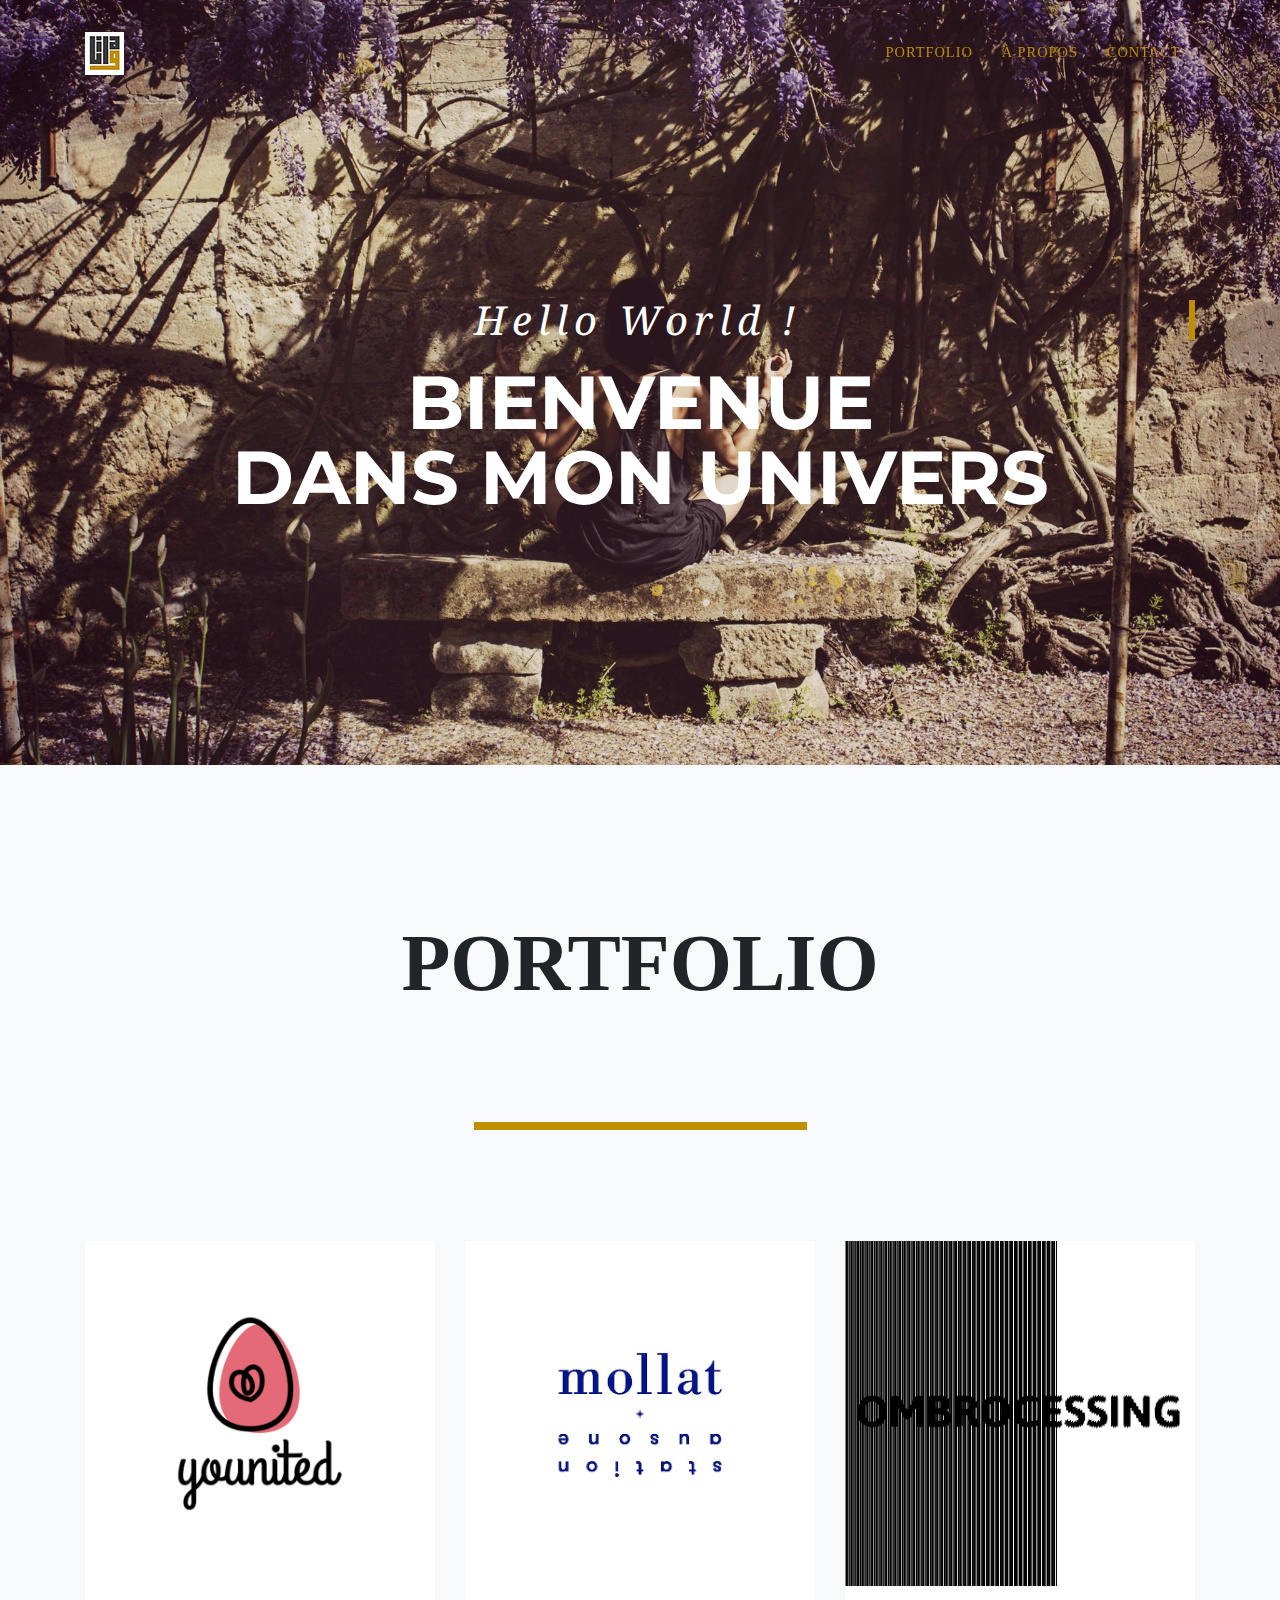
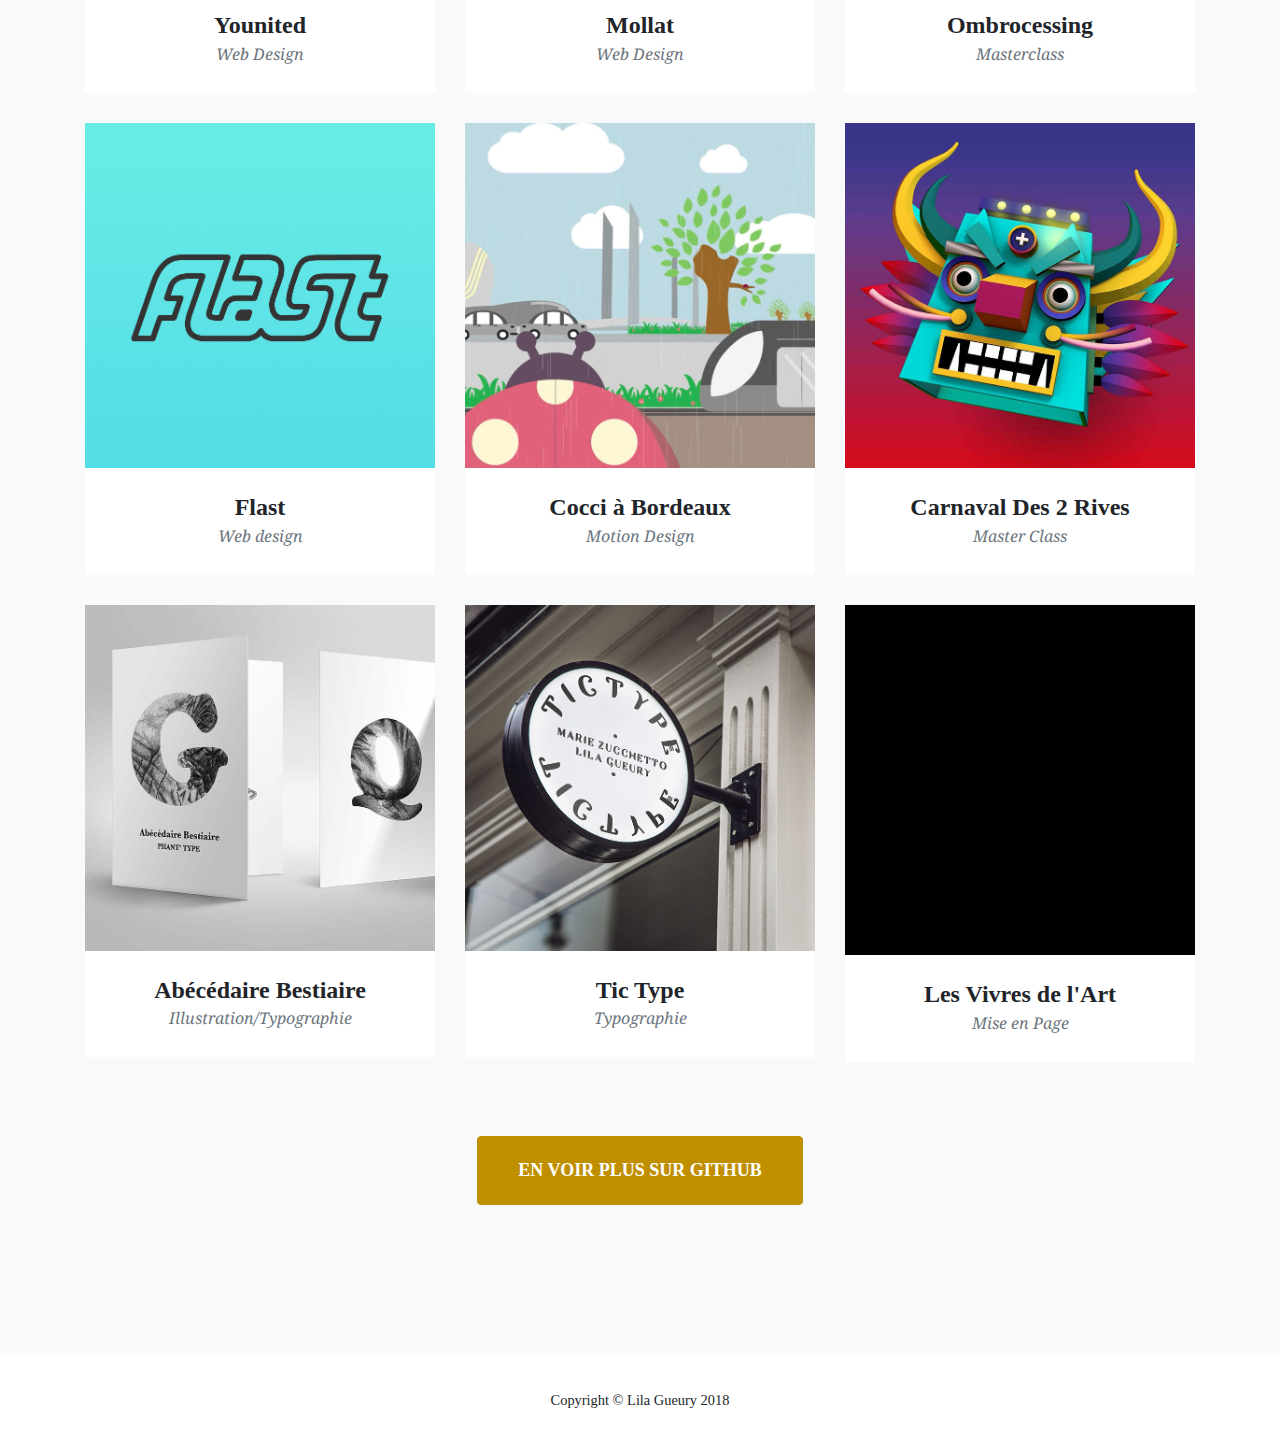
==== index.html @ fee43dcb "commit" ====
<!DOCTYPE html>
<html lang="en">

<head>

  <meta charset="utf-8">
  <meta name="viewport" content="width=device-width, initial-scale=1, shrink-to-fit=no">
  <meta name="description" content="">
  <meta name="author" content="">

  <title>Lila Gueury - Book</title>

  <!-- Bootstrap core CSS -->
  <link href="vendor/bootstrap/css/bootstrap.min.css" rel="stylesheet">

  <!-- Custom fonts for this template -->
  <link href="vendor/font-awesome/css/font-awesome.min.css" rel="stylesheet" type="text/css">
  <link href="https://fonts.googleapis.com/css?family=Montserrat:400,700" rel="stylesheet" type="text/css">
  <link href='https://fonts.googleapis.com/css?family=Kaushan+Script' rel='stylesheet' type='text/css'>
  <link href='https://fonts.googleapis.com/css?family=Droid+Serif:400,700,400italic,700italic' rel='stylesheet' type='text/css'>
  <link href='https://fonts.googleapis.com/css?family=Roboto+Slab:400,100,300,700' rel='stylesheet' type='text/css'>

  <!-- Custom styles for this template -->
  <link href="css/agency.css" rel="stylesheet">
  <link href="css/main.css" rel="stylesheet">
  <link href="css/font.css" rel="stylesheet">
  <link href="css/anim-typo.css" rel="stylesheet">

</head>

<body id="page-top">

  <!-- Navigation -->
  <nav class="navbar navbar-expand-lg navbar-dark fixed-top" id="mainNav">
    <div class="container">
      <a class="navbar-brand js-scroll-trigger" href="index.html">
        <img src="img/Logo.jpg" alt="mon logo" />
      </a>
      <button class="navbar-toggler navbar-toggler-right" type="button" data-toggle="collapse" data-target="#navbarResponsive"
        aria-controls="navbarResponsive" aria-expanded="false" aria-label="Toggle navigation">
        Menu
        <i class="fa fa-bars"></i>
      </button>
      <div class="collapse navbar-collapse" id="navbarResponsive">
        <ul class="navbar-nav text-uppercase ml-auto">
          <li class="nav-item">
            <a class="nav-link js-scroll-trigger" href="index.html">Portfolio</a>
          </li>
          <li class="nav-item">
            <a class="nav-link js-scroll-trigger" href="about.html">À propos</a>
          </li>
          <li class="nav-item">
            <a class="nav-link js-scroll-trigger" href="contact.html">Contact</a>
          </li>
        </ul>
      </div>
    </div>
  </nav>

  <!-- Header -->
  <header class="masthead">
    <div class="container">
      <div class="intro-text">
        <div class="intro-lead-in typewriter">Hello World !</div>
        <div class="intro-heading text-uppercase">Bienvenue
          <br>dans mon univers</div>
        <!-- <a class="btn btn-primary btn-xl text-uppercase js-scroll-trigger" href="#services">Tell Me More</a>-->
      </div>

    </div>
  </header>


  <!-- Portfolio Grid -->
  <section class="bg-light" id="portfolio">
    <div class="container">
      <div class="row">
        <div class="col-lg-12 text-center">
          <h2 class="section-heading text-uppercase">Portfolio</h2>
          <hr class="class1" />
        </div>
      </div>
      <div class="row">
        <div class="col-md-4 col-sm-6 portfolio-item">
          <a class="portfolio-link" data-toggle="modal" href="#portfolioModal1">
            <div class="portfolio-hover">
              <div class="portfolio-hover-content">
                <i class="fa fa-plus fa-3x"></i>
              </div>
            </div>
            <img class="img-fluid" src="img/portfolio/aperçu/younited-logo.jpg" alt="">
          </a>
          <div class="portfolio-caption">
            <h4>Younited</h4>
            <p class="text-muted">Web Design</p>
          </div>
        </div>
        <div class="col-md-4 col-sm-6 portfolio-item">
          <a class="portfolio-link" data-toggle="modal" href="#portfolioModal2">
            <div class="portfolio-hover">
              <div class="portfolio-hover-content">
                <i class="fa fa-plus fa-3x"></i>
              </div>
            </div>
            <img class="img-fluid" src="img/portfolio/aperçu/mollat-logo.jpg" alt="">
          </a>
          <div class="portfolio-caption">
            <h4>Mollat</h4>
            <p class="text-muted">Web Design</p>
          </div>
        </div>
        <div class="col-md-4 col-sm-6 portfolio-item">
          <a class="portfolio-link" data-toggle="modal" href="#portfolioModal3">
            <div class="portfolio-hover">
              <div class="portfolio-hover-content">
                <i class="fa fa-plus fa-3x"></i>
              </div>
            </div>
            <img class="img-fluid" src="img/portfolio/aperçu/ombrocessing.jpg" alt="">
          </a>
          <div class="portfolio-caption">
            <h4>Ombrocessing</h4>
            <p class="text-muted">Masterclass</p>
          </div>
        </div>
        <div class="col-md-4 col-sm-6 portfolio-item">
          <a class="portfolio-link" data-toggle="modal" href="#portfolioModal4">
            <div class="portfolio-hover">
              <div class="portfolio-hover-content">
                <i class="fa fa-plus fa-3x"></i>
              </div>
            </div>
            <img class="img-fluid" src="img/portfolio/aperçu/flast-logo.jpg" alt="">
          </a>
          <div class="portfolio-caption">
            <h4>Flast</h4>
            <p class="text-muted">Web design</p>
          </div>
        </div>
        <div class="col-md-4 col-sm-6 portfolio-item">
          <a class="portfolio-link" data-toggle="modal" href="#portfolioModal5">
            <div class="portfolio-hover">
              <div class="portfolio-hover-content">
                <i class="fa fa-plus fa-3x"></i>
              </div>
            </div>
            <img class="img-fluid" src="img/portfolio/aperçu/cocci.jpg" alt="">
          </a>
          <div class="portfolio-caption">
            <h4>Cocci à Bordeaux</h4>
            <p class="text-muted">Motion Design</p>
          </div>
        </div>
        <div class="col-md-4 col-sm-6 portfolio-item">
          <a class="portfolio-link" data-toggle="modal" href="#portfolioModal6">
            <div class="portfolio-hover">
              <div class="portfolio-hover-content">
                <i class="fa fa-plus fa-3x"></i>
              </div>
            </div>
            <img class="img-fluid" src="img/portfolio/aperçu/carnaval-logo.jpg" alt="">
          </a>
          <div class="portfolio-caption">
            <h4>Carnaval Des 2 Rives</h4>
            <p class="text-muted">Master Class</p>
          </div>
        </div>
        <div class="col-md-4 col-sm-6 portfolio-item">
          <a class="portfolio-link" data-toggle="modal" href="#portfolioModal7">
            <div class="portfolio-hover">
              <div class="portfolio-hover-content">
                <i class="fa fa-plus fa-3x"></i>
              </div>
            </div>
            <img class="img-fluid" src="img/portfolio/aperçu/abecedaire-couv.jpg" alt="">
          </a>
          <div class="portfolio-caption">
            <h4>Abécédaire Bestiaire</h4>
            <p class="text-muted">Illustration/Typographie</p>
          </div>
        </div>
        <div class="col-md-4 col-sm-6 portfolio-item">
          <a class="portfolio-link" data-toggle="modal" href="#portfolioModal8">
            <div class="portfolio-hover">
              <div class="portfolio-hover-content">
                <i class="fa fa-plus fa-3x"></i>
              </div>
            </div>
            <img class="img-fluid" src="img/portfolio/aperçu/tictype-logo.jpg" alt="">
          </a>
          <div class="portfolio-caption">
            <h4>Tic Type</h4>
            <p class="text-muted">Typographie</p>
          </div>
        </div>
        <div class="col-md-4 col-sm-6 portfolio-item">
          <a class="portfolio-link" data-toggle="modal" href="#portfolioModal9">
            <div class="portfolio-hover">
              <div class="portfolio-hover-content">
                <i class="fa fa-plus fa-3x"></i>
              </div>
            </div>
            <img class="img-fluid" src="img/portfolio/aperçu/lvda-logo.gif" alt="">
          </a>
          <div class="portfolio-caption">
            <h4>Les Vivres de l'Art</h4>
            <p class="text-muted">Mise en Page</p>
          </div>
        </div>
      </div>
      <div class="flex-align-center">
        <a class="btn btn-primary btn-xl text-uppercase js-scroll-trigger text-center" href="https://github.com/LilaGY?tab=repositories"
          target="_blank">En voir plus sur Github</a>
      </div>
    </div>
  </section>

  <!-- Footer -->
  <footer>
    <div class="container">
      <div class="row">
        <div class="text-align-center">
          <span class="copyright">Copyright &copy; Lila Gueury 2018</span>
        </div>
        <!--<div class="col-md-4">
            <ul class="list-inline social-buttons">
              <li class="list-inline-item">
                <a href="#">
                  <i class="fa fa-twitter"></i>
                </a>
              </li>
              <li class="list-inline-item">
                <a href="#">
                  <i class="fa fa-facebook"></i>
                </a>
              </li>
              <li class="list-inline-item">
                <a href="#">
                  <i class="fa fa-linkedin"></i>
                </a>
              </li>
            </ul>
          </div>-->

      </div>
    </div>
  </footer>

  <!-- Portfolio Modals -->

  <!-- Modal 1 -->
  <div class="portfolio-modal modal fade" id="portfolioModal1" tabindex="-1" role="dialog" aria-hidden="true">
    <div class="modal-dialog">
      <div class="modal-content">
        <div class="close-modal" data-dismiss="modal">
          <div class="lr">
            <div class="rl"></div>
          </div>
        </div>
        <div class="container">
          <div class="row">
            <div class="col-lg-8 mx-auto">
              <div class="modal-body">
                <!-- Project Details Go Here -->
                <h2 class="text-uppercase">Younited</h2>
                <p class="item-intro text-muted">Web Design</p>
                <hr class="class1" />
                <img class="img-fluid d-block mx-auto" src="img/portfolio/travaux/younited/younited.jpg" alt="">
                <img class="img-fluid d-block mx-auto" src="img/portfolio/travaux/younited/younited3.jpg" alt="Younited mockup">
                <img class="img-fluid d-block mx-auto" src="img/portfolio/travaux/younited/younited4.jpg" alt="Younited mockup">
                <img class="img-fluid d-block mx-auto" src="img/portfolio/travaux/younited/younited2.jpg" alt="Younited mockup">
                <p>Younited est une application designée dans le cadre d'un Masterclass, où le but était d'imaginer l'interface
                  d'un réseau d'échange solidaire. Nous devions donner aux utilisateurs la possibilité de donner de l'argent
                  ou des biens à d'autres personnes, dans le même pays ou non et imaginer les options possibles pouvant faciliter
                  l'utilisation et la navigation.
                </p>
                <button class="btn btn-primary" data-dismiss="modal" type="button">
                  <i class="fa fa-times"></i>
                  Fermer le projet</button>
              </div>
            </div>
          </div>
        </div>
      </div>
    </div>
  </div>

  <!-- Modal 2 -->
  <div class="portfolio-modal modal fade" id="portfolioModal2" tabindex="-1" role="dialog" aria-hidden="true">
    <div class="modal-dialog">
      <div class="modal-content">
        <div class="close-modal" data-dismiss="modal">
          <div class="lr">
            <div class="rl"></div>
          </div>
        </div>
        <div class="container">
          <div class="row">
            <div class="col-lg-8 mx-auto">
              <div class="modal-body">
                <!-- Project Details Go Here -->
                <h2 class="text-uppercase">Pictogrammes
                  <br>pour la Librairie Mollat</h2>
                <p class="item-intro text-muted">Web Design</p>
                <hr class="class1" />
                <img class="img-fluid d-block mx-auto" src="img/portfolio/travaux/mollat/pictogrammes-mollat.jpg" alt="">
                <img class="img-fluid d-block mx-auto" src="img/portfolio/travaux/mollat/mollat.jpg" alt="">
                <p>Pour la refonte de leur site internet, la libraire Mollat, la plus grande librairie indépendante de Bordeaux
                  a fait appel aux élèves de l'ECV Aquitaine pour la création d'un nouveau set de pictogrammes. J'ai été
                  sélectionné afin de réaliser ce dernier.
                </p>
                <ul class="list-inline">
                </ul>
                <button class="btn btn-primary" data-dismiss="modal" type="button">
                  <i class="fa fa-times"></i>
                  Fermer le projet</button>
              </div>
            </div>
          </div>
        </div>
      </div>
    </div>
  </div>

  <!-- Modal 3 -->
  <div class="portfolio-modal modal fade" id="portfolioModal3" tabindex="-1" role="dialog" aria-hidden="true">
    <div class="modal-dialog">
      <div class="modal-content">
        <div class="close-modal" data-dismiss="modal">
          <div class="lr">
            <div class="rl"></div>
          </div>
        </div>
        <div class="container">
          <div class="row">
            <div class="col-lg-8 mx-auto">
              <div class="modal-body">
                <!-- Project Details Go Here -->
                <h2 class="text-uppercase">Ombrocessing : Masterclass</h2>
                <p class="item-intro text-muted">Programmation & Sérigraphie</p>
                <hr class="class1" />
                <img class="img-fluid d-block mx-auto" src="img/portfolio/travaux/ombrocessing/ombrocessing3.jpg" alt="">
                <img class="img-fluid d-block mx-auto" src="img/portfolio/travaux/ombrocessing/ombrocessing4.jpg" alt="">
                <img class="img-fluid d-block mx-auto" src="img/portfolio/travaux/ombrocessing/ombrocessing.jpg" alt="">
                <img class="img-fluid d-block mx-auto" src="img/portfolio/travaux/ombrocessing/ombrocessing2.jpg" alt="">
                <h4>Ombro-cinéma + Processing = Ombrocessing</h4>
                <p>
                  <br>Ombrocessing est un atelier de création graphique mêlant programmation générative, technique d’ombrocinéma
                  et sérigraphie. Il est mené conjointement par Émeline Vivier de
                  <a href="https://www.atelierserrejoint.com/" target="_blank">l’Atelier SerreJoint</a> et Julien Gachadoat du
                  <a href="http://www.2roqs.fr/" target="_blank">studio 2Roqs</a> avec les 10 étudiants du mastère Design Interactif à l’ECV Bordeaux. Un premier atelier
                  a eu lieu du 5 au 13 avril 2018 avec les étudiants de 5e année qui ont été invités à produire une micro-édition
                  de 20 livrets sérigraphiés regroupant des animations abstraites générées par du code avec l’environnement
                  Processing.
                  <br>
                  <br>
                  <a href="https://github.com/LilaGY/Ombrocessing-Animations" target="_blank">Accéder au code ICI</a>
                </p>
                <button class="btn btn-primary" data-dismiss="modal" type="button">
                  <i class="fa fa-times"></i>
                  Fermer le projet</button>
              </div>
            </div>
          </div>
        </div>
      </div>
    </div>
  </div>

  <!-- Modal 4 -->
  <div class="portfolio-modal modal fade" id="portfolioModal4" tabindex="-1" role="dialog" aria-hidden="true">
    <div class="modal-dialog">
      <div class="modal-content">
        <div class="close-modal" data-dismiss="modal">
          <div class="lr">
            <div class="rl"></div>
          </div>
        </div>
        <div class="container">
          <div class="row">
            <div class="col-lg-8 mx-auto">
              <div class="modal-body">
                <!-- Project Details Go Here -->
                <h2 class="text-uppercase">Flast</h2>
                <p class="item-intro text-muted">Web Design</p>
                <hr class="class1" />
                <img class="img-fluid d-block mx-auto" src="img/portfolio/travaux/flast/flast-logo-2.jpg" alt="">
                <img class="img-fluid d-block mx-auto" src="img/portfolio/travaux/flast/flast.jpg" alt="">
                <img class="img-fluid d-block mx-auto" src="img/portfolio/travaux/flast/flast2.jpg" alt="">
                <img class="img-fluid d-block mx-auto" src="img/portfolio/travaux/flast/flast3.jpg" alt="">
                <p>Ce projet consiste à explorer les possibilités d’une nouvelle façon d’opérer les transactions avec un distributeur
                  au moyen d’une application web mobile. L’idée de départ est est la suivante : On élimine le clavier de
                  saisie sur l’ATM et on le remplace par le clavier du téléphone mobile. L’application web mobile permet
                  à l’utilisateur de localiser un ATM proche, de définir à l’avance la somme qu’il souhaite retirer ainsi
                  qu’un code unique pour la transaction. Lorsqu’il s’approche de la machine il reçoit un prompt pour s’identifier
                  dans une interface web. Une fois l’identification faite il prend ses billets .. simple non? peut-être pas
                  tant que ça.
                  <br>
                  <br>Équipe : MESTRALLET-MARECHAL Morgane, MORENO Céline, MAGNIN Charlotte, RONZON-JARICOT Victorine, TERRADE
                  Clément
                </p>
                <button class="btn btn-primary" data-dismiss="modal" type="button">
                  <i class="fa fa-times"></i>
                  Fermer le projet</button>
              </div>
            </div>
          </div>
        </div>
      </div>
    </div>
  </div>

  <!-- Modal 5 -->
  <div class="portfolio-modal modal fade" id="portfolioModal5" tabindex="-1" role="dialog" aria-hidden="true">
    <div class="modal-dialog">
      <div class="modal-content">
        <div class="close-modal" data-dismiss="modal">
          <div class="lr">
            <div class="rl"></div>
          </div>
        </div>
        <div class="container">
          <div class="row">
            <div class="col-lg-8 mx-auto">
              <div class="modal-body">
                <!-- Project Details Go Here -->
                <h2 class="text-uppercase">Cocci à Bordeaux</h2>
                <p class="item-intro text-muted">Motion design</p>
                <hr class="class1" />
                <iframe src="https://player.vimeo.com/video/262811534" width="640" height="559" frameborder="0" webkitallowfullscreen mozallowfullscreen
                  allowfullscreen></iframe>
                <p>
                  <br>Mirane, société spécialisée dans le marketing digital in-store a fait appel aux Masters 2 de l'ECV Aquitaine
                  afin de créer des vidéos qui représenteraient notre vision de la place de la nature à Bordeaux, afin de
                  les diffuser sur l'écran LED outdoor de 39m2 du centre commercial implanté dans le centre ville de Bordeaux,
                  de la Promenade Sainte-Catherine.
                  <br>(Cet écran a pour but de diffuser des informations touristiques & artistiques)
                </p>
                <button class="btn btn-primary" data-dismiss="modal" type="button">
                  <i class="fa fa-times"></i>
                  Fermer le projet</button>
              </div>
            </div>
          </div>
        </div>
      </div>
    </div>
  </div>

  <!-- Modal 6 -->
  <div class="portfolio-modal modal fade" id="portfolioModal6" tabindex="-1" role="dialog" aria-hidden="true">
    <div class="modal-dialog">
      <div class="modal-content">
        <div class="close-modal" data-dismiss="modal">
          <div class="lr">
            <div class="rl"></div>
          </div>
        </div>
        <div class="container">
          <div class="row">
            <div class="col-lg-8 mx-auto">
              <div class="modal-body">
                <!-- Project Details Go Here -->
                <h2 class="text-uppercase">Carnaval
                  <br>Augmenté</h2>
                <p class="item-intro text-muted">Masterclass</p>
                <hr class="class1" />
                <img class="img-fluid d-block mx-auto" src="img/portfolio/travaux/carnaval/carnaval2.jpg" alt="">
                <img class="img-fluid d-block mx-auto" src="img/portfolio/travaux/carnaval/carnaval-masque.jpg" alt="">
                <p>Pour l’édition 2018 du Carnaval de Bordeaux
                  <a href="https://www.facebook.com/carnavaldes2rives/?ref=page_internal" target="_blank">(Carnaval des 2 Rives)</a>, Guillaumit, le directeur artistique de l’évènement, a fait appel au troisième
                  année et master 2 de l'ECV Aquitaine, pour réaliser des masques interactifs. Nous devions travailler par
                  équipe de 5 minimum avec un délais de 2 semaines. Découpage, peinture, soudure... Toutes les tâches devaient
                  être réalisé par nos soins (excépté la programmation).
                  <br>
                  <br>Équipe : TURLAN Margot, MAGNIN Charlotte, WHAN Zhen et HERAUD Pierre.
                  <br>
                  <a href="https://www.facebook.com/carnavaldes2rives/videos/870842666432556/" target="_blank">Vidéo des costumes par ici.</a>

                </p>
                <button class="btn btn-primary" data-dismiss="modal" type="button">
                  <i class="fa fa-times"></i>
                  Fermer le projet</button>
              </div>
            </div>
          </div>
        </div>
      </div>
    </div>
  </div>


  <!-- Modal 7 -->
  <div class="portfolio-modal modal fade" id="portfolioModal7" tabindex="-1" role="dialog" aria-hidden="true">
    <div class="modal-dialog">
      <div class="modal-content">
        <div class="close-modal" data-dismiss="modal">
          <div class="lr">
            <div class="rl"></div>
          </div>
        </div>
        <div class="container">
          <div class="row">
            <div class="col-lg-8 mx-auto">
              <div class="modal-body">
                <!-- Project Details Go Here -->
                <h2 class="text-uppercase">Abécédaire bestiaire</h2>
                <p class="item-intro text-muted">Typographie</p>
                <hr class="class1" />
                <img class="img-fluid d-block mx-auto" src="img/portfolio/travaux/abc/abecedaire.jpg" alt="">
                <img class="img-fluid d-block mx-auto" src="img/portfolio/travaux/abc/chp.jpg" alt="">
                <img class="img-fluid d-block mx-auto" src="img/portfolio/travaux/abc/diq.jpg" alt="">
                <p>Sur la base d'une typographie existante, il était demandé d'y apporter un côté "bestiaire"".
                  <br>Pour cela, grâce à différents éléments qui composent un animal, il fallait réussir à faire ressortir les
                  caractéristiques physique de ce dernier. J’ai, pour ma part, choisi la typographie "Cooper Black". J'ai
                  très vite associé ses empattements à un éléphant. Chaque lettre représente une partie de l'animal : sa
                  trompe, ses pattes, ses yeux, sa peau, etc...</p>
                <button class="btn btn-primary" data-dismiss="modal" type="button">
                  <i class="fa fa-times"></i>
                  Fermer le projet</button>
              </div>
            </div>
          </div>
        </div>
      </div>
    </div>
  </div>


  <!-- Modal 8 -->
  <div class="portfolio-modal modal fade" id="portfolioModal8" tabindex="-1" role="dialog" aria-hidden="true">
    <div class="modal-dialog">
      <div class="modal-content">
        <div class="close-modal" data-dismiss="modal">
          <div class="lr">
            <div class="rl"></div>
          </div>
        </div>
        <div class="container">
          <div class="row">
            <div class="col-lg-8 mx-auto">
              <div class="modal-body">
                <!-- Project Details Go Here -->
                <h2 class="text-uppercase">TicType :
                  <br>Workshop
                  <br>avec Jack Usine
                </h2>
                <p class="item-intro text-muted">Typographie</p>
                <hr class="class1" />
                <img class="img-fluid d-block mx-auto" src="img/portfolio/travaux/tictype/lettres.jpg" alt="">
                <img class="img-fluid d-block mx-auto" src="img/portfolio/travaux/tictype/affiche1.jpg" alt="">
                <img class="img-fluid d-block mx-auto" src="img/portfolio/travaux/tictype/affiche2.jpg" alt="">
                <img class="img-fluid d-block mx-auto" src="img/portfolio/travaux/tictype/affiche.jpg" alt="">
                <p>Tictype est une typographie réalisée lors d'un workshop avec le typographe
                  <a href="http://https://www.usine.name//" target="_blank">Jack Usine.</a> Nous devions créer une police de caractère basée sur les formes d'un objet choisi (ici,
                  c'est un réveil). À partir de ce dernier, nous avons du analyser chaque partie, chaque détail, afin de
                  relever les formes qui nous serviraient pour nos lettres.
                  <br>
                  <br>Équipe : ZUCCHETTO Marie</p>
                <button class="btn btn-primary" data-dismiss="modal" type="button">
                  <i class="fa fa-times"></i>
                  Fermer le projet</button>
              </div>
            </div>
          </div>
        </div>
      </div>
    </div>
  </div>


  <!-- Modal 9-->
  <div class="portfolio-modal modal fade" id="portfolioModal9" tabindex="-1" role="dialog" aria-hidden="true">
    <div class="modal-dialog">
      <div class="modal-content">
        <div class="close-modal" data-dismiss="modal">
          <div class="lr">
            <div class="rl"></div>
          </div>
        </div>
        <div class="container">
          <div class="row">
            <div class="col-lg-8 mx-auto">
              <div class="modal-body">
                <!-- Project Details Go Here -->
                <h2 class="text-uppercase">Brochure
                  <br>pour les Vivres de l'Art</h2>
                <p class="item-intro text-muted">Mise en page</p>
                <hr class="class1" />
                <img class="img-fluid d-block mx-auto" src="img/portfolio/travaux/lvda/lvda-brochure.jpg" alt="">
                <img class="img-fluid d-block mx-auto" src="img/portfolio/travaux/lvda/lvda-brochure1.jpg" alt="">
                <img class="img-fluid d-block mx-auto" src="img/portfolio/travaux/lvda/lvda-brochure2.jpg" alt="">
                <p>
                  <a href="http://lesvivresdelart.org/" target="_blank">"Les Vivres de l'art - le domaine du possible"</a> est un projet artistique global organisé autour de l’atelier
                  de Jean-François BUISSON, et implanté dans les anciens abattoirs des Vivres de la Marine. Lors de mon stage
                  aux Vivres de l'Art, il m'a été demandé de réaliser une brochure permettant aux visiteurs de faire un don
                  à la structure.
                </p>
                <button class="btn btn-primary" data-dismiss="modal" type="button">
                  <i class="fa fa-times"></i>
                  Fermer le projet</button>
              </div>
            </div>
          </div>
        </div>
      </div>
    </div>
  </div>

  <!-- Bootstrap core JavaScript -->
  <script src="vendor/jquery/jquery.min.js"></script>
  <script src="vendor/bootstrap/js/bootstrap.bundle.min.js"></script>

  <!-- Plugin JavaScript -->
  <script src="vendor/jquery-easing/jquery.easing.min.js"></script>

  <!-- Contact form JavaScript -->
  <script src="js/jqBootstrapValidation.js"></script>
  <script src="js/contact_me.js"></script>

  <!-- Custom scripts for this template -->
  <script src="js/agency.min.js"></script>

</body>

</html>
---- css/agency.css ----
/*!
 * Start Bootstrap - Agency v4.1.1 (https://startbootstrap.com/template-overviews/agency)
 * Copyright 2013-2018 Start Bootstrap
 * Licensed under MIT (https://github.com/BlackrockDigital/startbootstrap-agency/blob/master/LICENSE)
 */
body {
  overflow-x: hidden;
  font-family: 'CircularStd-Book';
}

p {
  line-height: 1.75;
}

a {
  color: #bf8f00;
}

a:hover {
  color: #bf8f00;
}

.text-primary {
  color: #bf8f00 !important;
}

h1,
h2,
h3,
h4,
h5,
h6 {
  font-weight: 700;
  font-family: 'CircularStd-Bold';
}

h1{
  margin:10%;
}

section {
  padding: 100px 0;
}

section h2.section-heading {
  font-size: 80px;
  margin-top: 0;
  margin-bottom: 10%;
}

section h3.section-subheading {
  font-size: 16px;
  font-weight: 400;
  font-style: italic;
  margin-bottom: 75px;
  text-transform: none;
  font-family: 'Droid Serif', 'Helvetica Neue', Helvetica, Arial, sans-serif;
}

@media (min-width: 768px) {
  section {
    padding: 150px 0;
  }
}

.btn {
  font-family: 'CircularStd-Book';
  font-weight: 700;
}

.btn-xl {
  font-size: 18px;
  padding: 20px 40px;
  margin-top:4%;
}

.btn-primary {
  background-color: #bf8f00;
  border-color: #bf8f00;
}

.btn-primary:active, .btn-primary:focus, .btn-primary:hover {
  background-color: #bf8f00 !important;
  border-color: #bf8f00 !important;
  color: white;
}

.btn-primary:active, .btn-primary:focus {
  box-shadow: 0 0 0 0.2rem rgba(254, 209, 55, 0.5) !important;
}

::-moz-selection {
  background: #bf8f00;
  text-shadow: none;
}

::selection {
  background: #bf8f00;
  text-shadow: none;
}

img::selection {
  background: transparent;
}

img::-moz-selection {
  background: transparent;
}

#mainNav {
  background-color: #212529;
}

#mainNav .navbar-toggler {
  font-size: 12px;
  right: 0;
  padding: 13px;
  text-transform: uppercase;
  color: white;
  border: 0;
  background-color: #bf8f00;
  font-family: 'CircularStd-Book';
}

#mainNav .navbar-brand {
  color: #bf8f00;
  font-family: 'CircularStd-Book';
}

#mainNav .navbar-brand.active, #mainNav .navbar-brand:active, #mainNav .navbar-brand:focus, #mainNav .navbar-brand:hover {
  color: #bf8f00;;
}

#mainNav .navbar-nav .nav-item .nav-link {
  font-size: 90%;
  font-weight: 400;
  padding: 0.75em 0;
  letter-spacing: 1px;
  color: #bf8f00;
  font-family: 'CircularStd-Book';
}


#mainNav .navbar-nav .nav-item .nav-link.active, #mainNav .navbar-nav .nav-item .nav-link:hover {
  color: white;
}

@media (min-width: 992px) {
  #mainNav {
    padding-top: 25px;
    padding-bottom: 25px;
    -webkit-transition: padding-top 0.3s, padding-bottom 0.3s;
    -moz-transition: padding-top 0.3s, padding-bottom 0.3s;
    transition: padding-top 0.3s, padding-bottom 0.3s;
    border: none;
    background-color: transparent;
  }
  #mainNav .navbar-brand {
    font-size: 1.75em;
    -webkit-transition: all 0.3s;
    -moz-transition: all 0.3s;
    transition: all 0.3s;
  }
  #mainNav .navbar-nav .nav-item .nav-link {
    padding: 1.1em 1em !important;
  }
  #mainNav.navbar-shrink {
    padding-top: 0;
    padding-bottom: 0;
    background-color: black;
  }
  #mainNav.navbar-shrink .navbar-brand {
    font-size: 1.25em;
    padding: 12px 0;
  }
}

header.masthead {
  text-align: center;
  color: white;
  background-image: url("../img/header-bg.jpg");
  background-repeat: no-repeat;
  background-attachment: scroll;
  background-position: center center;
  -webkit-background-size: cover;
  -moz-background-size: cover;
  -o-background-size: cover;
  background-size: cover;
}

header.masthead .intro-text {
  padding-top: 150px;
  padding-bottom: 100px;
}

header.masthead .intro-text .intro-lead-in {
  font-size: 22px;
  font-style: italic;
  line-height: 22px;
  margin-bottom: 25px;
  font-family: 'Droid Serif', 'Helvetica Neue', Helvetica, Arial, sans-serif;
}

header.masthead .intro-text .intro-heading {
  font-size: 50px;
  font-weight: 700;
  line-height: 50px;
  margin-bottom: 25px;
  font-family: 'Montserrat', 'Helvetica Neue', Helvetica, Arial, sans-serif;
}

@media (min-width: 768px) {
  header.masthead .intro-text {
    padding-top: 300px;
    padding-bottom: 200px;
  }
  header.masthead .intro-text .intro-lead-in {
    font-size: 40px;
    font-style: italic;
    line-height: 40px;
    margin-bottom: 25px;
    font-family: 'Droid Serif', 'Helvetica Neue', Helvetica, Arial, sans-serif;
  }
  header.masthead .intro-text .intro-heading {
    font-size: 75px;
    font-weight: 700;
    line-height: 75px;
    margin-bottom: 50px;
    font-family: 'Montserrat', 'Helvetica Neue', Helvetica, Arial, sans-serif;
  }
}

.service-heading {
  margin: 15px 0;
  text-transform: none;
}

#portfolio .portfolio-item {
  right: 0;
  margin: 0 0 15px;
}

#portfolio .portfolio-item .portfolio-link {
  position: relative;
  display: block;
  max-width: 400px;
  margin: 0 auto;
  cursor: pointer;
}

#portfolio .portfolio-item .portfolio-link .portfolio-hover {
  position: absolute;
  width: 100%;
  height: 100%;
  -webkit-transition: all ease 0.5s;
  -moz-transition: all ease 0.5s;
  transition: all ease 0.5s;
  opacity: 0;
  background: #bf8f00;
}

#portfolio .portfolio-item .portfolio-link .portfolio-hover:hover {
  opacity: 1;
}

#portfolio .portfolio-item .portfolio-link .portfolio-hover .portfolio-hover-content {
  font-size: 20px;
  position: absolute;
  top: 50%;
  width: 100%;
  height: 20px;
  margin-top: -12px;
  text-align: center;
  color: white;
}

#portfolio .portfolio-item .portfolio-link .portfolio-hover .portfolio-hover-content i {
  margin-top: -12px;
}

#portfolio .portfolio-item .portfolio-link .portfolio-hover .portfolio-hover-content h3,
#portfolio .portfolio-item .portfolio-link .portfolio-hover .portfolio-hover-content h4 {
  margin: 0;
}

#portfolio .portfolio-item .portfolio-caption {
  max-width: 400px;
  margin: 0 auto;
  padding: 25px;
  text-align: center;
  background-color: #fff;
}

#portfolio .portfolio-item .portfolio-caption h4 {
  margin: 0;
  text-transform: none;
}

#portfolio .portfolio-item .portfolio-caption p {
  font-size: 16px;
  font-style: italic;
  margin: 0;
  font-family: 'Droid Serif', 'Helvetica Neue', Helvetica, Arial, sans-serif;
}

#portfolio * {
  z-index: 2;
}

@media (min-width: 767px) {
  #portfolio .portfolio-item {
    margin: 0 0 30px;
  }
}

.portfolio-modal {
  padding-right: 0px !important;
}

.portfolio-modal .modal-dialog {
  margin: 1rem;
  max-width: 100vw;
}

.portfolio-modal .modal-content {
  padding: 100px 0;
  text-align: center;
}

.portfolio-modal .modal-content h2 {
  font-size: 3em;
  margin-bottom: 15px;
}

.portfolio-modal .modal-content p {
  margin-bottom: 30px;
}

.portfolio-modal .modal-content p.item-intro {
  font-size: 16px;
  font-style: italic;
  margin: 20px 0 30px;
  font-family: 'Droid Serif', 'Helvetica Neue', Helvetica, Arial, sans-serif;
}

.portfolio-modal .modal-content ul.list-inline {
  margin-top: 0;
  margin-bottom: 30px;
}

.portfolio-modal .modal-content img {
  margin-bottom: 30px;
}

.portfolio-modal .modal-content button {
  cursor: pointer;
}

.portfolio-modal .close-modal {
  position: absolute;
  top: 25px;
  right: 25px;
  width: 75px;
  height: 75px;
  cursor: pointer;
  background-color: transparent;
}

.portfolio-modal .close-modal:hover {
  opacity: 0.3;
}

.portfolio-modal .close-modal .lr {
  /* Safari and Chrome */
  z-index: 1051;
  width: 1px;
  height: 75px;
  margin-left: 35px;
  /* IE 9 */
  -webkit-transform: rotate(45deg);
  -ms-transform: rotate(45deg);
  transform: rotate(45deg);
  background-color: #212529;
}

.portfolio-modal .close-modal .lr .rl {
  /* Safari and Chrome */
  z-index: 1052;
  width: 1px;
  height: 75px;
  /* IE 9 */
  -webkit-transform: rotate(90deg);
  -ms-transform: rotate(90deg);
  transform: rotate(90deg);
  background-color: #212529;
}

.timeline {
  position: relative;
  padding: 0;
  list-style: none;
}

.timeline:before {
  position: absolute;
  top: 0;
  bottom: 0;
  left: 40px;
  width: 2px;
  margin-left: -1.5px;
  content: '';
  background-color: #e9ecef;
}

.timeline > li {
  position: relative;
  min-height: 50px;
  margin-bottom: 50px;
}

.timeline > li:after, .timeline > li:before {
  display: table;
  content: ' ';
}

.timeline > li:after {
  clear: both;
}

.timeline > li .timeline-panel {
  position: relative;
  float: right;
  width: 100%;
  padding: 0 20px 0 100px;
  text-align: left;
}

.timeline > li .timeline-panel:before {
  right: auto;
  left: -15px;
  border-right-width: 15px;
  border-left-width: 0;
}

.timeline > li .timeline-panel:after {
  right: auto;
  left: -14px;
  border-right-width: 14px;
  border-left-width: 0;
}

.timeline > li .timeline-image {
  position: absolute;
  z-index: 100;
  left: 0;
  width: 80px;
  height: 80px;
  margin-left: 0;
  text-align: center;
  color: white;
  border: 7px solid #e9ecef;
  border-radius: 100%;
  background-color: #bf8f00;
}

.timeline > li .timeline-image h4 {
  font-size: 10px;
  line-height: 14px;
  margin-top: 12px;
}

.timeline > li.timeline-inverted > .timeline-panel {
  float: right;
  padding: 0 20px 0 100px;
  text-align: left;
}

.timeline > li.timeline-inverted > .timeline-panel:before {
  right: auto;
  left: -15px;
  border-right-width: 15px;
  border-left-width: 0;
}

.timeline > li.timeline-inverted > .timeline-panel:after {
  right: auto;
  left: -14px;
  border-right-width: 14px;
  border-left-width: 0;
}

.timeline > li:last-child {
  margin-bottom: 0;
}

.timeline .timeline-heading h4 {
  margin-top: 0;
  color: inherit;
}

.timeline .timeline-heading h4.subheading {
  text-transform: none;
}

.timeline .timeline-body > ul,
.timeline .timeline-body > p {
  margin-bottom: 0;
}

@media (min-width: 768px) {
  .timeline:before {
    left: 50%;
  }
  .timeline > li {
    min-height: 100px;
    margin-bottom: 100px;
  }
  .timeline > li .timeline-panel {
    float: left;
    width: 41%;
    padding: 0 20px 20px 30px;
    text-align: right;
  }
  .timeline > li .timeline-image {
    left: 50%;
    width: 100px;
    height: 100px;
    margin-left: -50px;
  }
  .timeline > li .timeline-image h4 {
    font-size: 13px;
    line-height: 18px;
    margin-top: 16px;
  }
  .timeline > li.timeline-inverted > .timeline-panel {
    float: right;
    padding: 0 30px 20px 20px;
    text-align: left;
  }
}

@media (min-width: 992px) {
  .timeline > li {
    min-height: 150px;
  }
  .timeline > li .timeline-panel {
    padding: 0 20px 20px;
  }
  .timeline > li .timeline-image {
    width: 150px;
    height: 150px;
    margin-left: -75px;
  }
  .timeline > li .timeline-image h4 {
    font-size: 18px;
    line-height: 26px;
    margin-top: 30px;
  }
  .timeline > li.timeline-inverted > .timeline-panel {
    padding: 0 20px 20px;
  }
}

@media (min-width: 1200px) {
  .timeline > li {
    min-height: 170px;
  }
  .timeline > li .timeline-panel {
    padding: 0 20px 20px 100px;
  }
  .timeline > li .timeline-image {
    width: 170px;
    height: 170px;
    margin-left: -85px;
  }
  .timeline > li .timeline-image h4 {
    margin-top: 40px;
  }
  .timeline > li.timeline-inverted > .timeline-panel {
    padding: 0 100px 20px 20px;
  }
}

.team-member {
  margin-bottom: 50px;
  text-align: center;
}

.team-member img {
  width: 225px;
  height: 225px;
  border: 7px solid #fff;
}

.team-member h4 {
  margin-top: 25px;
  margin-bottom: 0;
  text-transform: none;
}

.team-member p {
  margin-top: 0;
}

section#contact {
  background-color: #212529;
  background-repeat: no-repeat;
  background-position: center;
}

section#contact .section-heading {
  color: #fff;
}

section#contact .form-group {
  margin-bottom: 25px;
}

section#contact .form-group input,
section#contact .form-group textarea {
  padding: 20px;
}

section#contact .form-group input.form-control {
  height: auto;
}

section#contact .form-group textarea.form-control {
  height: 248px;
}

section#contact .form-control:focus {
  border-color: #bf8f00;
  box-shadow: none;
}

section#contact ::-webkit-input-placeholder {
  font-weight: 700;
  color: #ced4da;
  font-family: 'CircularStd-Book';
}

section#contact :-moz-placeholder {
  font-weight: 700;
  color: #ced4da;
  /* Firefox 18- */
  font-family: 'CircularStd-Book';
}

section#contact ::-moz-placeholder {
  font-weight: 700;
  color: #ced4da;
  /* Firefox 19+ */
  font-family: 'CircularStd-Book';
}

section#contact :-ms-input-placeholder {
  font-weight: 700;
  color: #ced4da;
  font-family: 'CircularStd-Book';
}

footer {
  padding: 25px 0;
  text-align: center;
}

footer span.copyright {
  font-size: 90%;
  line-height: 40px;
  text-transform: none;
  font-family: 'CircularStd-Book';
}

footer ul.quicklinks {
  font-size: 90%;
  line-height: 40px;
  margin-bottom: 0;
  text-transform: none;
  font-family: 'CircularStd-Book';
}

ul.social-buttons {
  margin-bottom: 0;
}

ul.social-buttons li a {
  font-size: 20px;
  line-height: 40px;
  display: block;
  width: 40px;
  height: 40px;
  -webkit-transition: all 0.3s;
  -moz-transition: all 0.3s;
  transition: all 0.3s;
  color: white;
  border-radius: 100%;
  outline: none;
  background-color: #212529;
}

ul.social-buttons li a:active, ul.social-buttons li a:focus, ul.social-buttons li a:hover {
  background-color: #bf8f00;
}
---- css/main.css ----
.flex-align-center{
    display: flex;
    justify-content: center;
}

.text-align-center{
    margin-left: auto;
    margin-right: auto;
}

.class1{
width: 30%;
height: 8px;
margin-bottom: 10%;
background-color: #bf8f00;
border: none;
}

.class2{
    width: 30%;
    height: 8px;
    margin-bottom: 2%;
    background-color: #bf8f00;
    border: none;
    }

.no-marge{
    margin:0;
}
---- css/font.css ----
@font-face {
  font-family: CircularStd-Black;
  src: url(../font/CircularStd-Black.otf);
  font-weight: normal;
  font-style: normal;
}

@font-face {
  font-family: CircularStd-BlackItalic;
  src: url(../font/CircularStd-BlackItalic.otf);
  font-weight: normal;
  font-style: normal;
}

@font-face {
  font-family: CircularStd-Bold;
  src: url(../font/CircularStd-Bold.otf);
  font-weight: normal;
  font-style: normal;
}

@font-face {
  font-family: CircularStd-BoldItalic;
  src: url(../font/CircularStd-BoldItalic.otf);
  font-weight: normal;
  font-style: normal;
}

@font-face {
  font-family: CircularStd-Book;
  src: url(../font/CircularStd-Book.otf);
  font-weight: normal;
  font-style: normal;
}

@font-face {
  font-family: CircularStd-BookItalic;
  src: url(../font/CircularStd-BookItalic.otf);
  font-weight: normal;
  font-style: normal;
}

@font-face {
  font-family: CircularStd-Medium;
  src: url(../font/CircularStd-Medium.otf);
  font-weight: normal;
  font-style: normal;
}

@font-face {
  font-family: CircularStd-MediumItalic;
  src: url(../font/CircularStd-MediumItalic.otf);
  font-weight: normal;
  font-style: normal;
}
---- css/anim-typo.css ----
/* DEMO-SPECIFIC STYLES */
  .typewriter {
    color: #fff;
    font-family: "CircularStd-Book";
    overflow: hidden; /* Ensures the content is not revealed until the animation */
    border-right: .15em solid #bf8f00; /* The typwriter cursor */
    white-space: nowrap; /* Keeps the content on a single line */
    margin: 0 auto; /* Gives that scrolling effect as the typing happens */
    letter-spacing: .15em; /* Adjust as needed */
    animation: 
      typing 3.5s steps(30, end),
      blink-caret .5s step-end infinite;
  }

  .typewriter2 {
    color: black;
    font-family: "CircularStd-Book";
    overflow: hidden; /* Ensures the content is not revealed until the animation */
    border-right: .15em solid #bf8f00; /* The typwriter cursor */
    white-space: nowrap; /* Keeps the content on a single line */
    margin: 0 auto; /* Gives that scrolling effect as the typing happens */
    letter-spacing: .15em; /* Adjust as needed */
    animation: 
      typing 3.5s steps(30, end),
      blink-caret .5s step-end infinite;
  }
  
  /* The typing effect */
  @keyframes typing {
    from { width: 0 }
    to { width: 100% }
  }
  
  /* The typewriter cursor effect */
  @keyframes blink-caret {
    from, to { border-color: transparent }
    20% { border-color: #bf8f00 }
  }
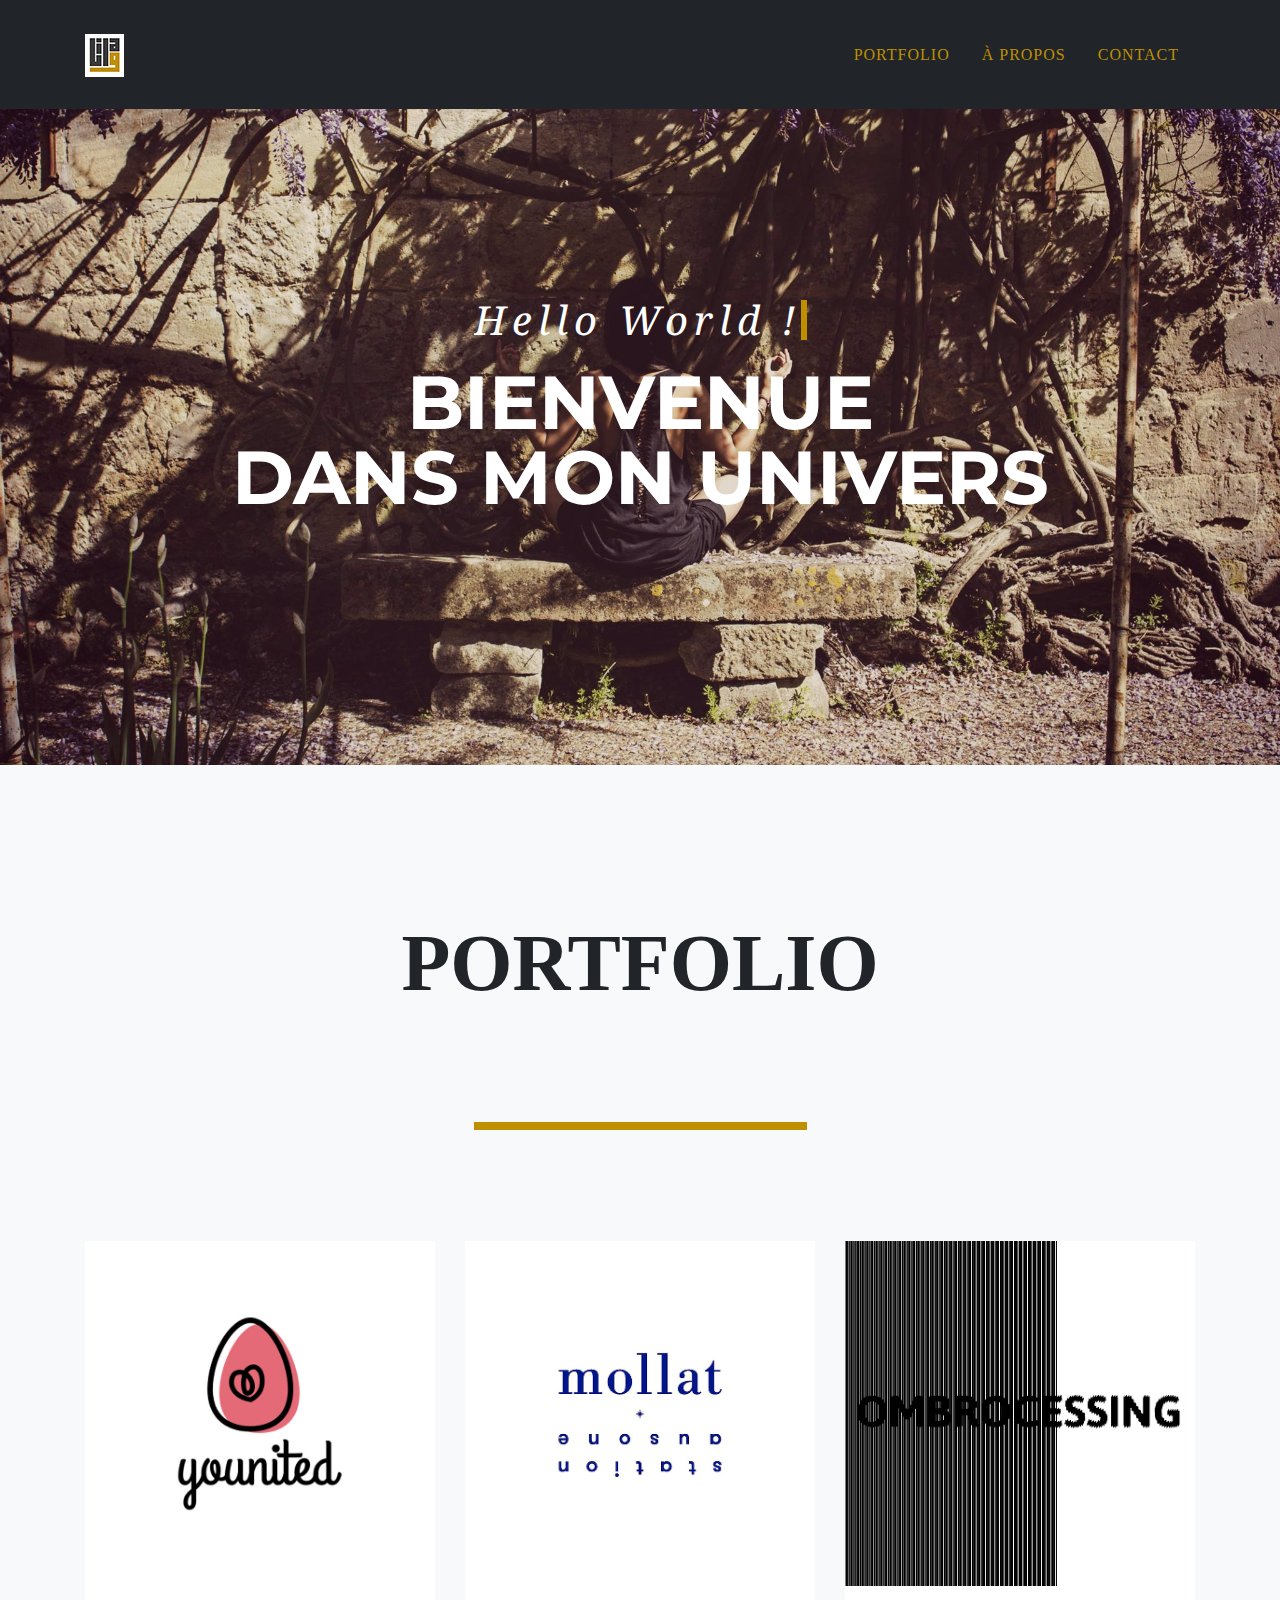
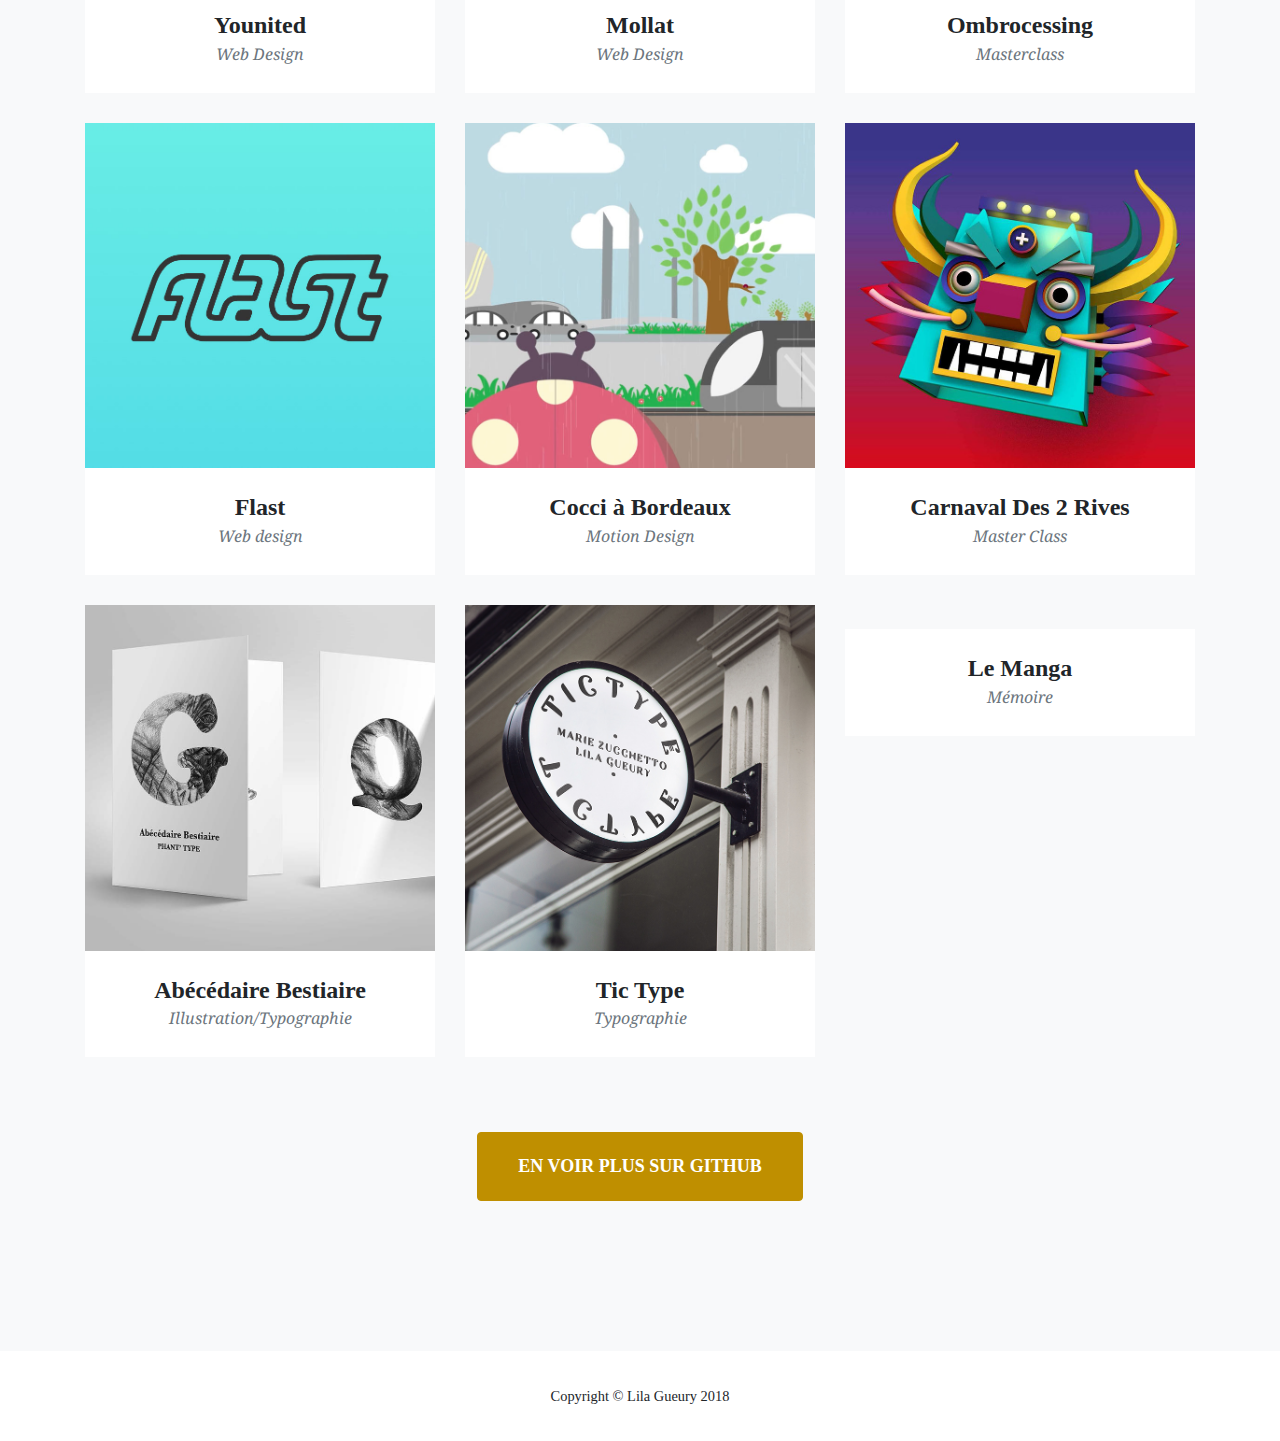
==== commit 8da37870: "pitou" ====
--- a/index.html
+++ b/index.html
@@ -200,11 +200,11 @@
                 <i class="fa fa-plus fa-3x"></i>
               </div>
             </div>
-            <img class="img-fluid" src="img/portfolio/aperçu/lvda-logo.gif" alt="">
-          </a>
-          <div class="portfolio-caption">
-            <h4>Les Vivres de l'Art</h4>
-            <p class="text-muted">Mise en Page</p>
+            <img class="img-fluid" src="img/portfolio/aperçu/memoire.jpg" alt="">
+          </a>
+          <div class="portfolio-caption">
+            <h4>Le Manga</h4>
+            <p class="text-muted">Mémoire</p>
           </div>
         </div>
       </div>
@@ -269,10 +269,15 @@
                 <img class="img-fluid d-block mx-auto" src="img/portfolio/travaux/younited/younited3.jpg" alt="Younited mockup">
                 <img class="img-fluid d-block mx-auto" src="img/portfolio/travaux/younited/younited4.jpg" alt="Younited mockup">
                 <img class="img-fluid d-block mx-auto" src="img/portfolio/travaux/younited/younited2.jpg" alt="Younited mockup">
-                <p>Younited est une application designée dans le cadre d'un Masterclass, où le but était d'imaginer l'interface
-                  d'un réseau d'échange solidaire. Nous devions donner aux utilisateurs la possibilité de donner de l'argent
-                  ou des biens à d'autres personnes, dans le même pays ou non et imaginer les options possibles pouvant faciliter
-                  l'utilisation et la navigation.
+                <p>
+                  <span style="font-family: CircularStd-Bold;">Younited</span> est une organisation fictive de financement collaboratif. L'objectif était de créer les
+                  interfaces graphiques d’une application sur smartphone pour récolter des aides financières ou matérielles
+                  d’un projet à imaginer.
+                  <br>
+                  <br>Pour designer toute l'application il m'a fallut :
+                  <br>• Créer l’identité visuelle de Younited (logos, couleur, typographie..)
+                  <br>• Création de persona permettant de définir la cible et les fonctionnalités de mon application
+                  <br>• Élaborer et designer les Wireframes
                 </p>
                 <button class="btn btn-primary" data-dismiss="modal" type="button">
                   <i class="fa fa-times"></i>
@@ -305,9 +310,10 @@
                 <hr class="class1" />
                 <img class="img-fluid d-block mx-auto" src="img/portfolio/travaux/mollat/pictogrammes-mollat.jpg" alt="">
                 <img class="img-fluid d-block mx-auto" src="img/portfolio/travaux/mollat/mollat.jpg" alt="">
-                <p>Pour la refonte de leur site internet, la libraire Mollat, la plus grande librairie indépendante de Bordeaux
-                  a fait appel aux élèves de l'ECV Aquitaine pour la création d'un nouveau set de pictogrammes. J'ai été
-                  sélectionné afin de réaliser ce dernier.
+                <p>En 2016, lors de la refonte de leur site internet,
+                  <span style="font-family: CircularStd-Bold;"></span>la libraire Mollat</span> (la plus grande librairie indépendante Française) a fait appel aux élèves
+                  de l'ECV Aquitaine pour la création d'un nouveau set de pictogrammes.
+                  <br>Mon travail a été sélectionné et j’ai ainsi réalisé l’ensemble des pictogrammes de leur site.
                 </p>
                 <ul class="list-inline">
                 </ul>
@@ -388,16 +394,16 @@
                 <img class="img-fluid d-block mx-auto" src="img/portfolio/travaux/flast/flast.jpg" alt="">
                 <img class="img-fluid d-block mx-auto" src="img/portfolio/travaux/flast/flast2.jpg" alt="">
                 <img class="img-fluid d-block mx-auto" src="img/portfolio/travaux/flast/flast3.jpg" alt="">
-                <p>Ce projet consiste à explorer les possibilités d’une nouvelle façon d’opérer les transactions avec un distributeur
-                  au moyen d’une application web mobile. L’idée de départ est est la suivante : On élimine le clavier de
-                  saisie sur l’ATM et on le remplace par le clavier du téléphone mobile. L’application web mobile permet
-                  à l’utilisateur de localiser un ATM proche, de définir à l’avance la somme qu’il souhaite retirer ainsi
-                  qu’un code unique pour la transaction. Lorsqu’il s’approche de la machine il reçoit un prompt pour s’identifier
-                  dans une interface web. Une fois l’identification faite il prend ses billets .. simple non? peut-être pas
-                  tant que ça.
-                  <br>
-                  <br>Équipe : MESTRALLET-MARECHAL Morgane, MORENO Céline, MAGNIN Charlotte, RONZON-JARICOT Victorine, TERRADE
-                  Clément
+                <p>Ce projet consiste à explorer de nouveaux types de transactions auprès d’un distributeur bancaire (ATM) via
+                  une application web mobile. S’affranchir de la saisie sur le clavier de l’ATM en effectuant une saisie
+                  plus simple sur son téléphone mobile. Les fonctionnalités : L’application web mobile va permettre à l’utilisateur
+                  de localiser un ATM proche, de définir la somme qu’il souhaite retirer ; un code unique est généré pour
+                  la transaction. A proximité de de la machine l’utilisateur reçoit un prompt pour s’identifier dans une
+                  interface web. Une fois l’identification, faite l’ATM émet les billets...
+                  <br>Ma contribution : Création des wireframes
+                  <br>
+                  <br>L’équipe : Lila GUEURY, Morgane MESTRALLET-MARECHAL, Céline MORENO, Charlotte MAGNIN, Victorine RONZON-JARICOT,
+                  Clément TERRADE
                 </p>
                 <button class="btn btn-primary" data-dismiss="modal" type="button">
                   <i class="fa fa-times"></i>
@@ -435,6 +441,9 @@
                   les diffuser sur l'écran LED outdoor de 39m2 du centre commercial implanté dans le centre ville de Bordeaux,
                   de la Promenade Sainte-Catherine.
                   <br>(Cet écran a pour but de diffuser des informations touristiques & artistiques)
+                  <br>
+                  <br>J’ai choisi la coccinelle : aujourd’hui symbole de la nature préservée, elle porte depuis toujours le pouvoir
+                  de la chance et de l’amour.
                 </p>
                 <button class="btn btn-primary" data-dismiss="modal" type="button">
                   <i class="fa fa-times"></i>
@@ -468,12 +477,15 @@
                 <img class="img-fluid d-block mx-auto" src="img/portfolio/travaux/carnaval/carnaval2.jpg" alt="">
                 <img class="img-fluid d-block mx-auto" src="img/portfolio/travaux/carnaval/carnaval-masque.jpg" alt="">
                 <p>Pour l’édition 2018 du Carnaval de Bordeaux
-                  <a href="https://www.facebook.com/carnavaldes2rives/?ref=page_internal" target="_blank">(Carnaval des 2 Rives)</a>, Guillaumit, le directeur artistique de l’évènement, a fait appel au troisième
-                  année et master 2 de l'ECV Aquitaine, pour réaliser des masques interactifs. Nous devions travailler par
-                  équipe de 5 minimum avec un délais de 2 semaines. Découpage, peinture, soudure... Toutes les tâches devaient
-                  être réalisé par nos soins (excépté la programmation).
-                  <br>
-                  <br>Équipe : TURLAN Margot, MAGNIN Charlotte, WHAN Zhen et HERAUD Pierre.
+                  <a href="https://www.facebook.com/carnavaldes2rives/?ref=page_internal" target="_blank">(Carnaval des 2 Rives)</a>, Guillaumit, Directeur Artistique de l’évènement, a fait appel aux étudiants
+                  de l'ECV Aquitaine, pour réaliser des masques interactifs. Nous devions travailler par équipe de 5 minimum
+                  sur une période de 2 semaines . Découpage, peinture, soudure... Toutes les tâches devaient être réalisé
+                  par nos soins.
+                  <br>Cela a été une expérience entièrement collaborative où chacun a pu présenter ses talents.
+                  <br>
+                  <br>L'équipe : Lila GUEURY, Pierre HERAUD, Charlotte MAGNIN, Margot TURLAN et Zhen WHAN.
+
+                  <br>
                   <br>
                   <a href="https://www.facebook.com/carnavaldes2rives/videos/870842666432556/" target="_blank">Vidéo des costumes par ici.</a>
 
@@ -556,7 +568,7 @@
                   c'est un réveil). À partir de ce dernier, nous avons du analyser chaque partie, chaque détail, afin de
                   relever les formes qui nous serviraient pour nos lettres.
                   <br>
-                  <br>Équipe : ZUCCHETTO Marie</p>
+                  <br>L'équipe : Lila GUEURY, Marie ZUCCHETTO</p>
                 <button class="btn btn-primary" data-dismiss="modal" type="button">
                   <i class="fa fa-times"></i>
                   Fermer le projet</button>
@@ -583,18 +595,29 @@
             <div class="col-lg-8 mx-auto">
               <div class="modal-body">
                 <!-- Project Details Go Here -->
-                <h2 class="text-uppercase">Brochure
-                  <br>pour les Vivres de l'Art</h2>
-                <p class="item-intro text-muted">Mise en page</p>
-                <hr class="class1" />
-                <img class="img-fluid d-block mx-auto" src="img/portfolio/travaux/lvda/lvda-brochure.jpg" alt="">
-                <img class="img-fluid d-block mx-auto" src="img/portfolio/travaux/lvda/lvda-brochure1.jpg" alt="">
-                <img class="img-fluid d-block mx-auto" src="img/portfolio/travaux/lvda/lvda-brochure2.jpg" alt="">
+                <h2 class="text-uppercase">Le Manga</h2>
+                <p class="item-intro text-muted">Mémoire - Master 1</p>
+                <hr class="class1" />
+                <img class="img-fluid d-block mx-auto" src="img/portfolio/travaux/memoire/memoire.jpg" alt="">
+                <img class="img-fluid d-block mx-auto" src="img/portfolio/travaux/memoire/memoire2.jpg" alt="">
                 <p>
-                  <a href="http://lesvivresdelart.org/" target="_blank">"Les Vivres de l'art - le domaine du possible"</a> est un projet artistique global organisé autour de l’atelier
-                  de Jean-François BUISSON, et implanté dans les anciens abattoirs des Vivres de la Marine. Lors de mon stage
-                  aux Vivres de l'Art, il m'a été demandé de réaliser une brochure permettant aux visiteurs de faire un don
-                  à la structure.
+                  Choisir le Manga comme sujet d’étude a été un vrai défi, j’en avais lu si peu, ma culture dans ce domaine étant plutôt centrée
+                  sur les animes (séries d’animation japonaises).
+                  <br>Si je n’ai pas approfondi la connaissance de ce média durant mes études, ces dernières m’ont pourtant donné
+                  les moyens d’orienter ma curiosité.
+                  <br>
+                  <br>Après m’être familiarisée avec l’histoire du manga et les techniques qui lui sont propres, je me suis posée
+                  la question suivante :
+                  que véhiculent ces histoires racontées ? Une idéalisation ou une critique de la société au Japon ? C’est
+                  ce fil qui m’a guidé dans cette enquête que je vais maintenant vous faire découvrir.
+                  <br>
+                  <br>Depuis Hokusai Katsushika, peintre qui invente en 1814 le mot « manga » pour désigner ses carnets de croquis
+                  ou de caricatures, en passant par Osamu Tezuka (1928-1989) qui va révolutionner les codes graphiques pour
+                  terminer par la révolution digitale, le manga a connu de grandes métamorphoses. Les japonais se sont inspirés
+                  des bandes dessinées occidentales et se sont appropriés les techniques de ce média. De façon croisée, un
+                  pays comme la France, influencée par le Japon, créée ses propres mangas. Pour les japonais, le manga
+                  s’inscrit véritablement dans la culture et puise son inspiration dans le patrimoine graphique et artistique
+                  du pays.
                 </p>
                 <button class="btn btn-primary" data-dismiss="modal" type="button">
                   <i class="fa fa-times"></i>
--- a/css/agency.css
+++ b/css/agency.css
@@ -132,7 +132,7 @@
 }
 
 #mainNav .navbar-nav .nav-item .nav-link {
-  font-size: 90%;
+  font-size: 100%;
   font-weight: 400;
   padding: 0.75em 0;
   letter-spacing: 1px;
@@ -153,7 +153,6 @@
     -moz-transition: padding-top 0.3s, padding-bottom 0.3s;
     transition: padding-top 0.3s, padding-bottom 0.3s;
     border: none;
-    background-color: transparent;
   }
   #mainNav .navbar-brand {
     font-size: 1.75em;
@@ -606,6 +605,7 @@
   background-color: #212529;
   background-repeat: no-repeat;
   background-position: center;
+  background-size : cover;
 }
 
 section#contact .section-heading {
--- a/css/main.css
+++ b/css/main.css
@@ -26,4 +26,10 @@
 
 .no-marge{
     margin:0;
-}    +}    
+
+.img-logo-contact{
+    width : 20%;
+    height: auto;
+    margin : 5%;
+}
--- a/css/anim-typo.css
+++ b/css/anim-typo.css
@@ -1,5 +1,6 @@
  /* DEMO-SPECIFIC STYLES */
   .typewriter {
+    max-width: min-content;
     color: #fff;
     font-family: "CircularStd-Book";
     overflow: hidden; /* Ensures the content is not revealed until the animation */
@@ -14,6 +15,7 @@
 
   .typewriter2 {
     color: black;
+    max-width: min-content;
     font-family: "CircularStd-Book";
     overflow: hidden; /* Ensures the content is not revealed until the animation */
     border-right: .15em solid #bf8f00; /* The typwriter cursor */
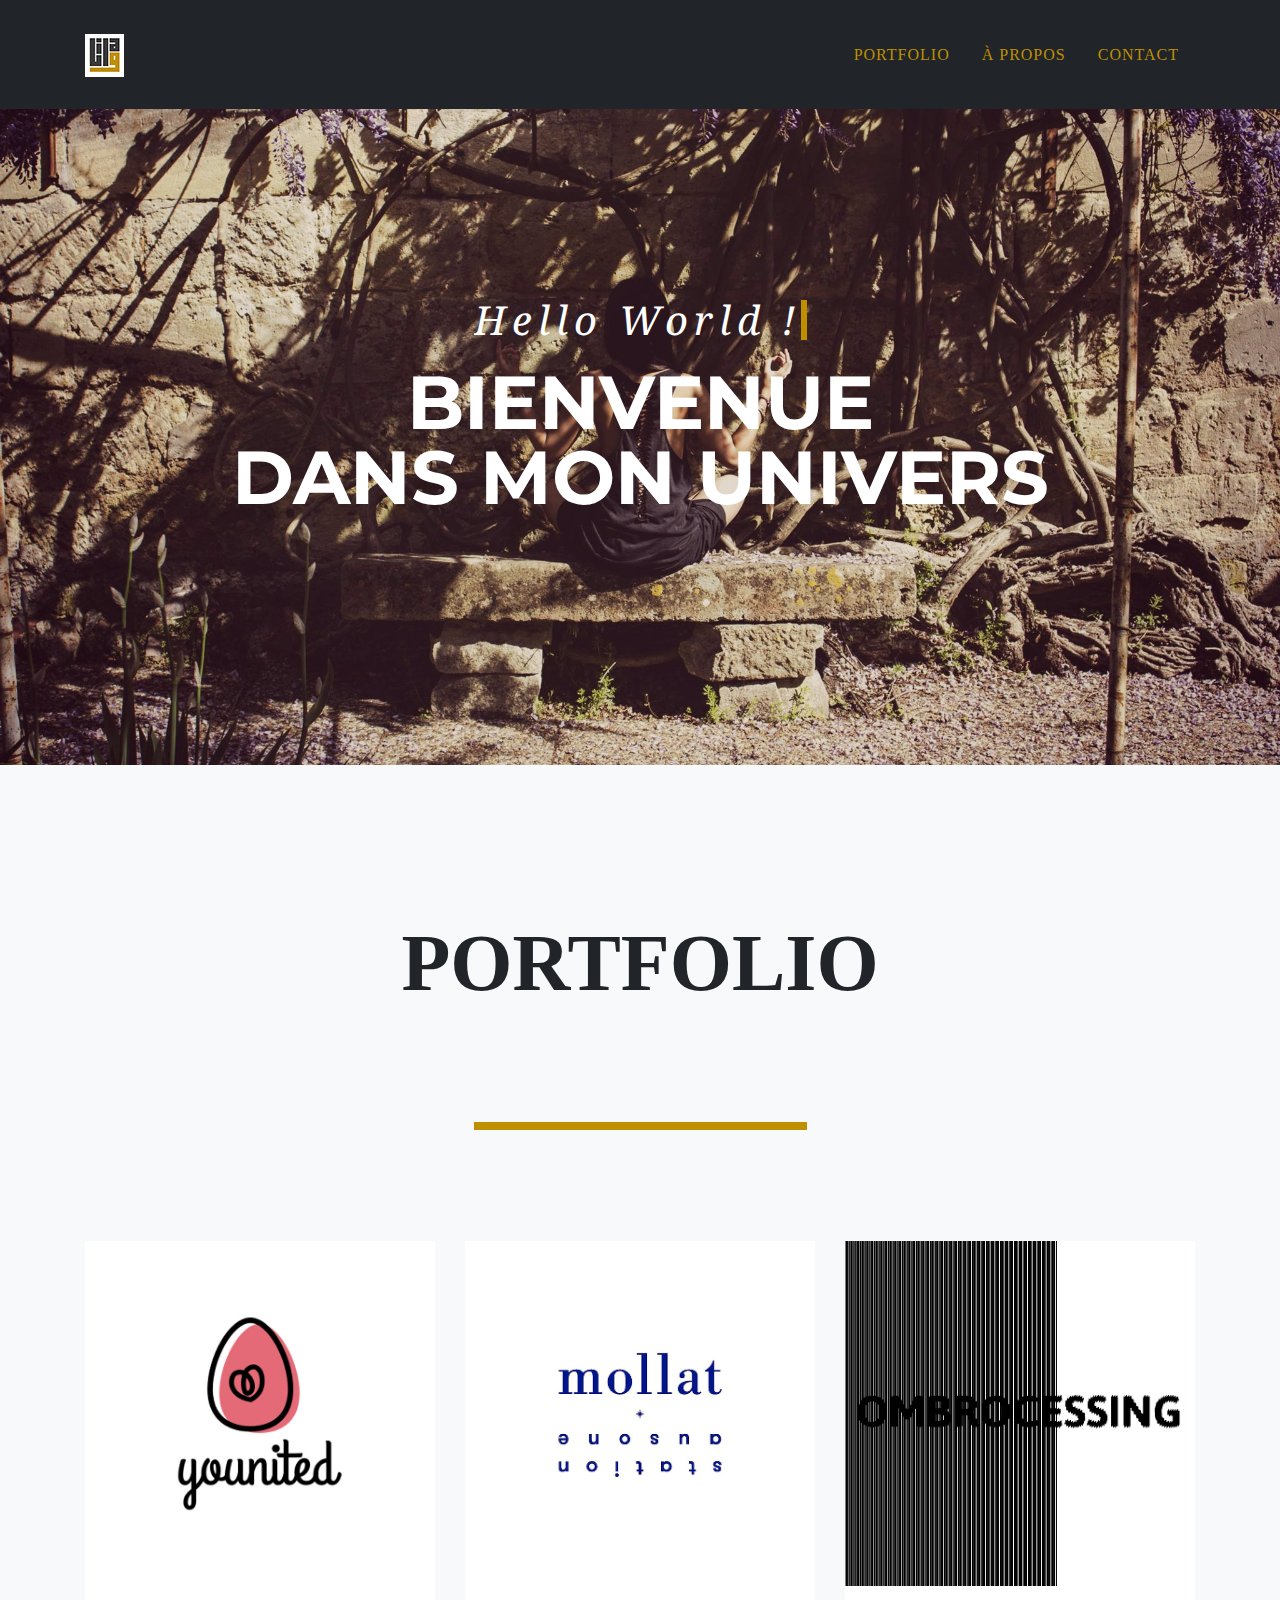
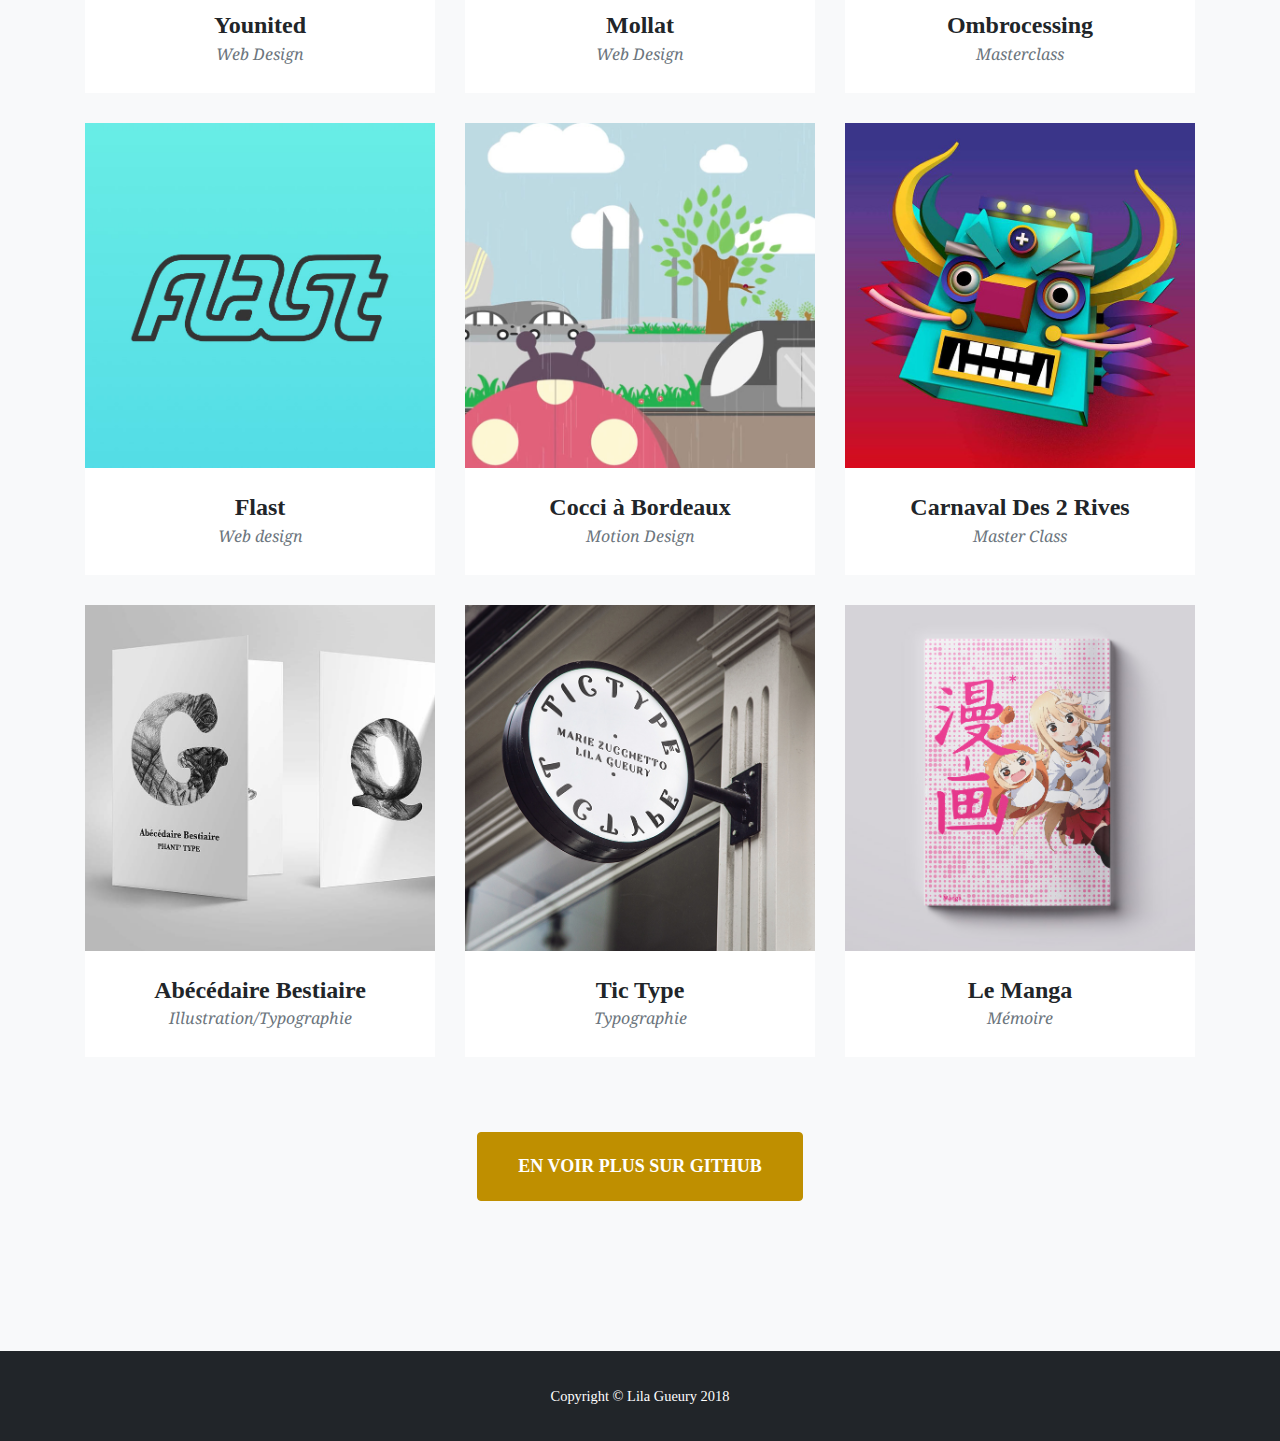
==== commit 3191f5a4: "choupi" ====
--- a/index.html
+++ b/index.html
@@ -1,6 +1,6 @@
 <!DOCTYPE html>
 <html lang="en">
-
+    <link rel="shortcut icon" href="img/Logo.jpg" />
 <head>
 
   <meta charset="utf-8">
--- a/css/agency.css
+++ b/css/agency.css
@@ -663,6 +663,8 @@
 footer {
   padding: 25px 0;
   text-align: center;
+  background-color: #212529;
+  color: white;
 }
 
 footer span.copyright {
